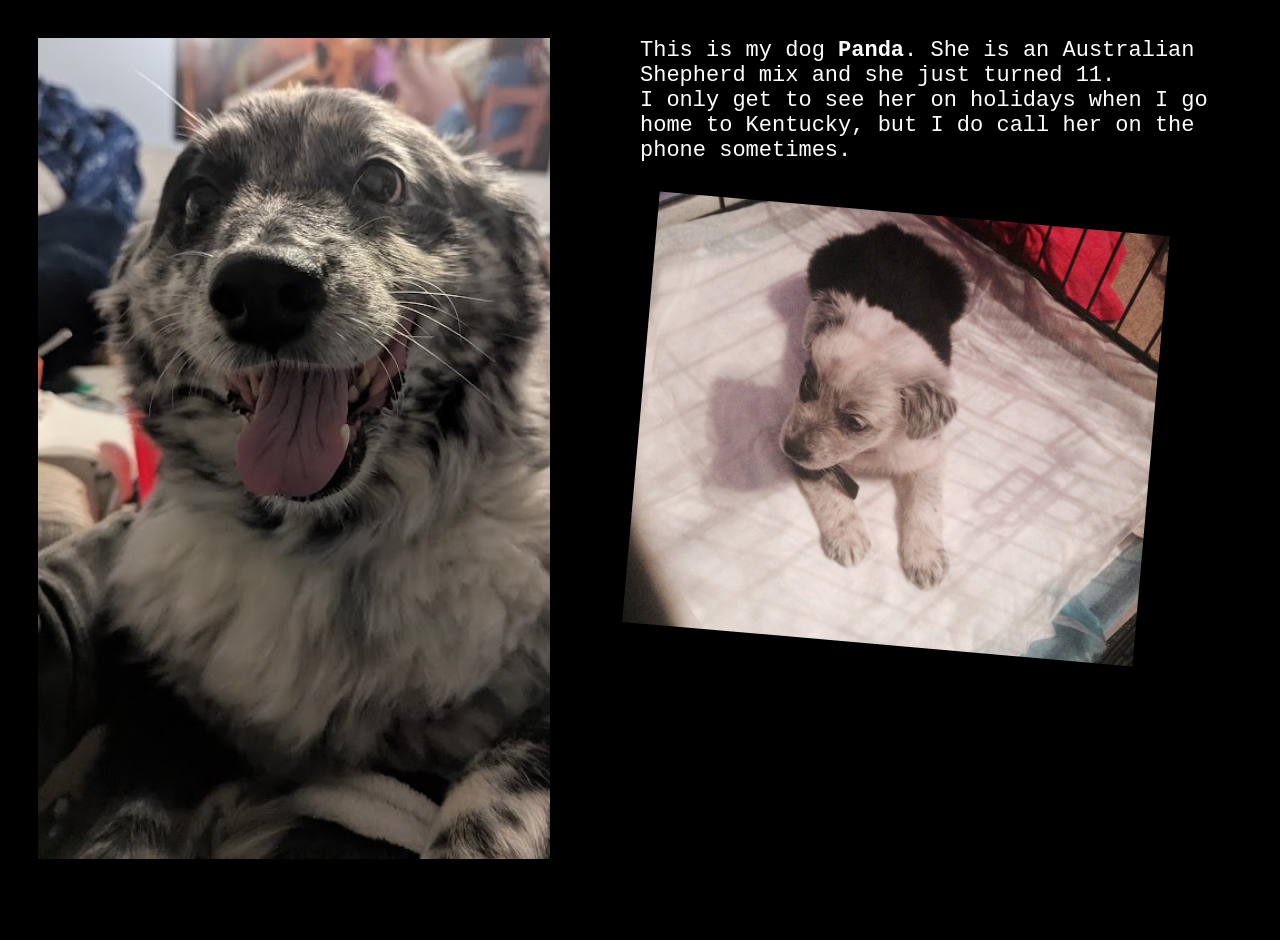
==== page1.html @ 541ea8f7 "Add files via upload" ====
<!DOCTYPE html>
<html lang="en">
    <head>
        <meta charset="UTF-8">
        <meta name="viewport" content="width=device-width, initial-scale=1.0">
        <meta http-equiv="X-UA-Compatible" content="ie=edge">
        <title>Welcome</title>
        <link rel="stylesheet" href="getmoney.css">
    </head>
    <body>
        <div class="split">
            <a href="index.html"><img src="images/panda.jpg"></a>
            <div>
                <span class="type" id="paragraph">This is my dog <b>Panda</b>. She is an Australian Shepherd mix
                     and she just turned 11. <br>
                     I only get to see her on holidays when I go home to Kentucky, but I do call her on the
                     phone sometimes.
                </span>
                <br>
                <br>
                <br>
                <img src="images/miniPanda.jpg" style="object-fit: cover; height: 50%; transform: rotate(5deg);">
            </div>
        </div>
    </body>
    <script src="afile.js"></script>
</html>
---- getmoney.css ----
/* SOURCES:

    Typewriter Effect--
    https://css-tricks.com/snippets/css/typewriter-effect/ 
    https://dev.to/afif/a-multi-line-css-only-typewriter-effect-3op3
*/


html {
    padding-top: 10px;
    display: flex;
    justify-content: center;
    font-family: "Courier New", monospace;
    font-weight: 500;
    padding:20px;
    color:#ffffff;
    background-color: black;
    text-align: left;
    font-size: 22px;
}

/* TypeWriter */

.type {
  color:#0000;
  background:
    linear-gradient(-90deg,#ffffff 3px,#0000 0) 10px 0,
    linear-gradient(#ffffff 0 0) 0 0;
  background-size:calc(var(--n)*1ch) 200%;
  background-clip:padding-box,text;
  background-repeat:no-repeat;
  animation: 
   b 1s infinite steps(1),   
   t calc(var(--n)*.05s) steps(var(--n)) forwards;
}

@keyframes t{
  from {background-size:0 200%}
}
@keyframes b{
  50% {background-position:0 -100%,0 0}
}

/* grid */
.split {
  display: grid;
  grid-template-columns: 50% 50%;
  margin: auto;
  padding: 10px;
}

.split img {
  width: 85%;
  height: 95%;
  object-fit: cover;
}

#page4 {
  justify-content: center;
  text-align: center;
  img {
    width: 90%;
    object-fit: cover;
  }
  .type {
    position: absolute;
    top: 50px;
  }
}

#home {
  justify-content: center;

  /* text-align: center; */
  padding-top: 10px;
  #tallJar {
    width: 500px;
    object-fit: cover;
  }
  #ff1 {
    width: 20px;
    position: absolute;
    top: 150px;
    padding: 10px;
  }
}
.trifold {
  justify-content: center;
  display: grid;
  grid-template-columns: 150px 500px 150px;
  margin: auto;
  padding: 5px;
  .rightTri {
    padding-top: 350px;
    /* text-align: left; */
  }
  .leftTri {
    padding-top: 50px;
  }
  .imgDiv {
    padding-top:80px;
  }
}

#page2 {
  background-image: url('images/image1.gif');
  background-repeat: no-repeat;
  object-fit: cover;
  background-size: 900px;
}
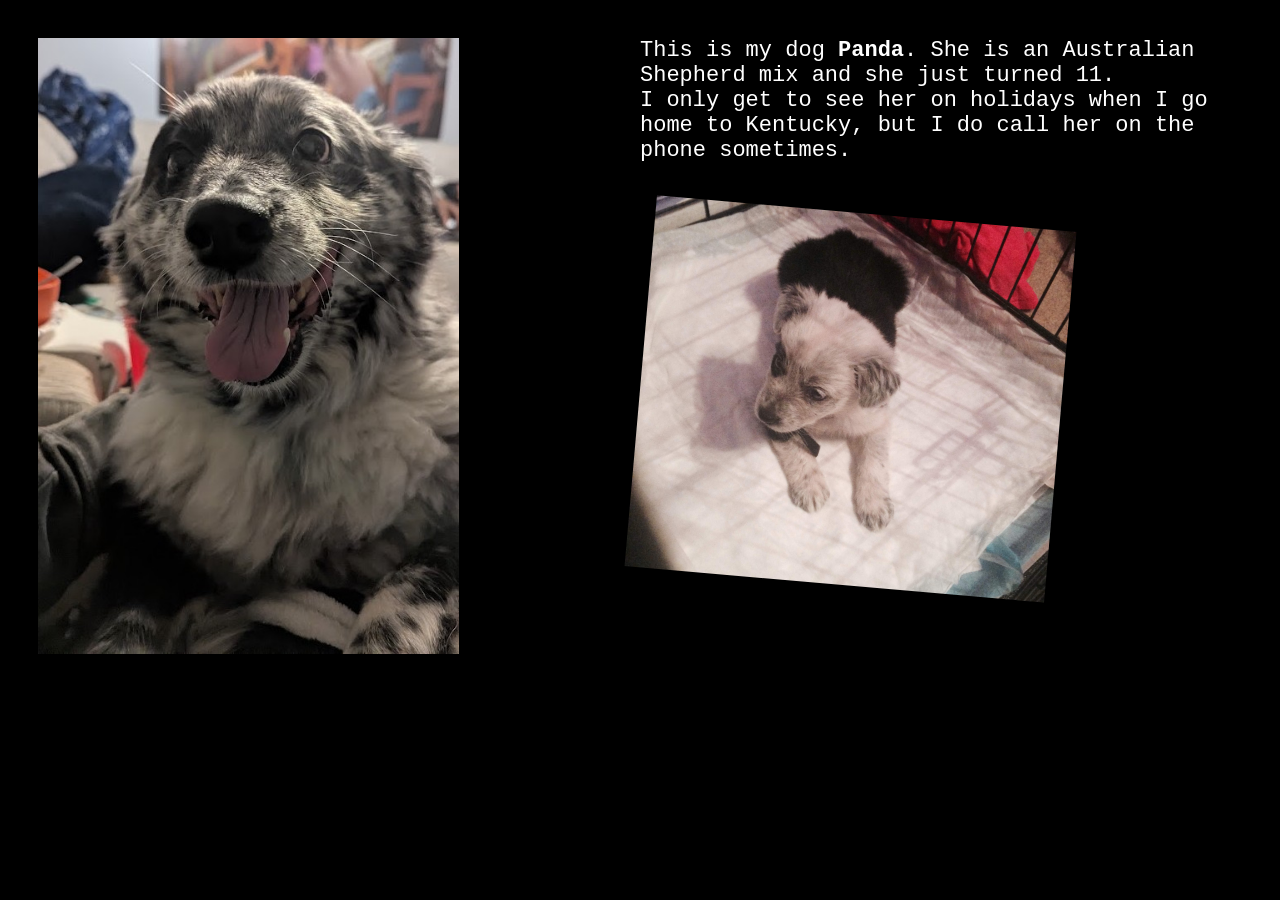
==== commit 925547ea: "Update page1.html" ====
--- a/page1.html
+++ b/page1.html
@@ -4,7 +4,7 @@
         <meta charset="UTF-8">
         <meta name="viewport" content="width=device-width, initial-scale=1.0">
         <meta http-equiv="X-UA-Compatible" content="ie=edge">
-        <title>Welcome</title>
+        <title>Panda</title>
         <link rel="stylesheet" href="getmoney.css">
     </head>
     <body>
@@ -24,4 +24,4 @@
         </div>
     </body>
     <script src="afile.js"></script>
-</html>+</html>
--- a/getmoney.css
+++ b/getmoney.css
@@ -50,8 +50,7 @@
 }
 
 .split img {
-  width: 85%;
-  height: 95%;
+  width: 70%;
   object-fit: cover;
 }
 
@@ -74,7 +73,7 @@
   /* text-align: center; */
   padding-top: 10px;
   #tallJar {
-    width: 500px;
+    width: 800px;
     object-fit: cover;
   }
   #ff1 {
@@ -87,7 +86,7 @@
 .trifold {
   justify-content: center;
   display: grid;
-  grid-template-columns: 150px 500px 150px;
+  grid-template-columns: 200px 800px 200px;
   margin: auto;
   padding: 5px;
   .rightTri {
@@ -107,4 +106,4 @@
   background-repeat: no-repeat;
   object-fit: cover;
   background-size: 900px;
-}+}
